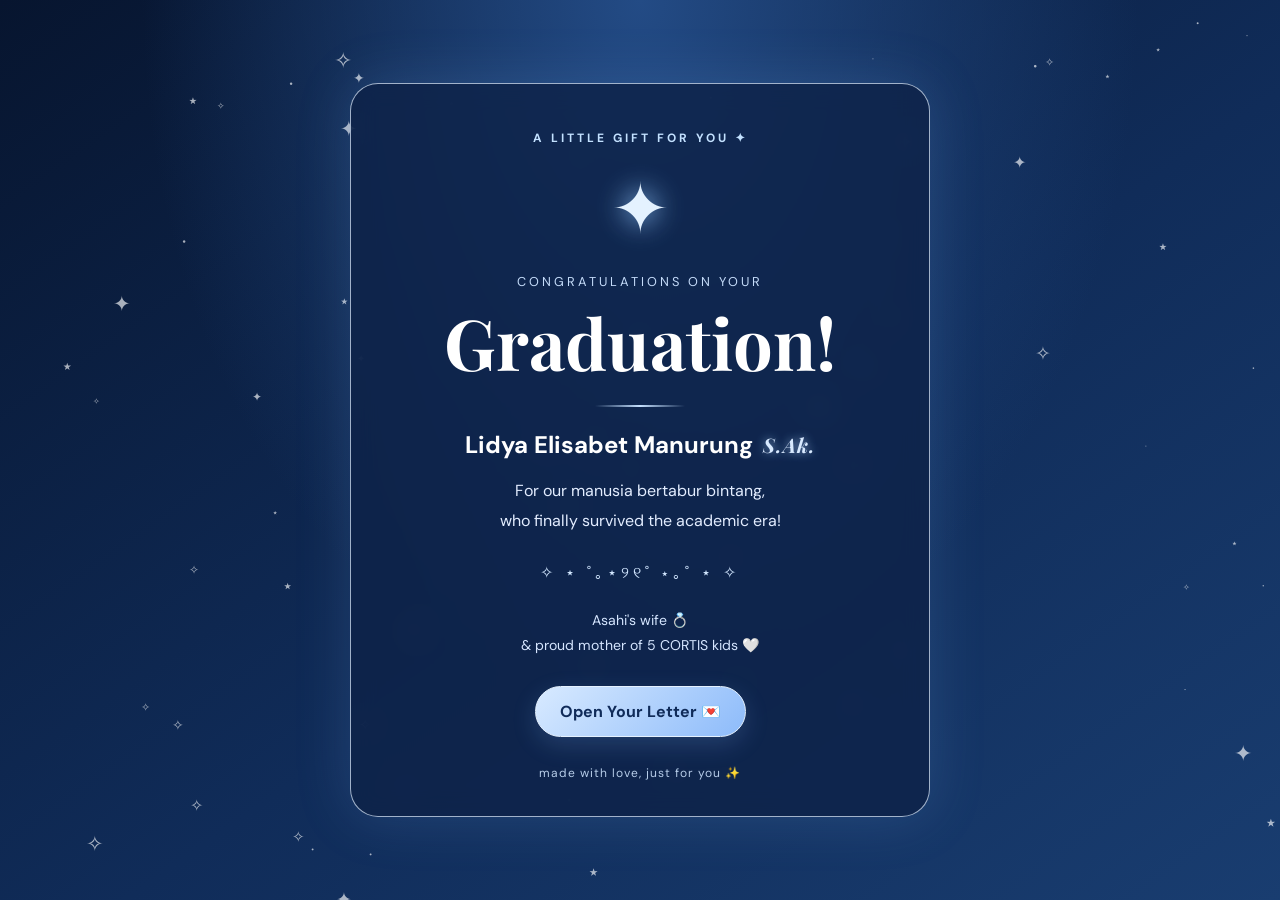
==== index.html @ f654beba "edit letter" ====
<!DOCTYPE html>
<html lang="id">
<head>
  <meta charset="UTF-8">
  <meta name="viewport" content="width=device-width, initial-scale=1.0">
  <title>liliksimanusiabertabur⭐ Graduation Scrapbook</title>
  <link rel="stylesheet" href="style.css">
  <script src="script.js" defer></script>
</head>
<body class="cover-page" data-page="cover">

  <div class="star-field" id="starField"></div>

  <main class="cover-container">
    <div class="cover-card">
      <p class="eyebrow">A LITTLE GIFT FOR YOU ✦</p>

      <div class="big-star">✦</div>

      <p class="cover-small">CONGRATULATIONS ON YOUR</p>
      <h1>Graduation!</h1>

      <div class="cover-line"></div>

      <div class="name-degree">
        <h2>Lidya Elisabet Manurung</h2>
        <p class="degree">S.Ak.</p>
      </div>

      <p class="cover-message">
        For our manusia bertabur bintang,<br>
        who finally survived the academic era!
      </p>

      <div class="star-row">✧ ⋆ ˚｡⋆୨୧˚ ⋆｡˚ ⋆ ✧</div>

      <p class="cover-joke">
         Asahi's wife 💍<br>
        & proud mother of 5 CORTIS kids 🤍
      </p>

      <a class="open-button" href="letter.html">
        Open Your Letter 💌
      </a>

      <p class="cover-footer">made with love, just for you ✨</p>
    </div>
  </main>

</body>
</html>
---- style.css ----
@import url('https://fonts.googleapis.com/css2?family=DM+Sans:wght@400;500;600;700&family=Playfair+Display:wght@500;600;700&display=swap');

:root {
  --navy: #07152f;
  --deep-blue: #102b59;
  --blue: #477ac1;
  --sky: #c6e1ff;
  --ice: #edf6ff;
  --silver: #dbe7f6;
  --white: #ffffff;
  --text: #172b4d;
}

* {
  box-sizing: border-box;
}

html {
  scroll-behavior: smooth;
}

body {
  margin: 0;
  font-family: 'DM Sans', sans-serif;
  color: var(--text);
  background: var(--navy);
  min-height: 100vh;
}

a {
  color: inherit;
  text-decoration: none;
}

button {
  font: inherit;
}

/* STAR BACKGROUND */

.star-field {
  position: fixed;
  inset: 0;
  overflow: hidden;
  pointer-events: none;
  z-index: 0;
}

.star {
  position: absolute;
  color: white;
  opacity: 0.65;
  animation: twinkle 2.5s ease-in-out infinite alternate;
}

@keyframes twinkle {
  from {
    opacity: 0.25;
    transform: scale(0.75) rotate(0deg);
  }

  to {
    opacity: 1;
    transform: scale(1.2) rotate(25deg);
  }
}

/* COVER PAGE */

.cover-page {
  background:
    radial-gradient(ellipse at top, #234b85 0%, transparent 55%),
    linear-gradient(145deg, #07152f, #102c59 55%, #193d70);
  color: white;
}

.cover-container {
  position: relative;
  z-index: 1;
  min-height: 100vh;
  padding: 30px 18px;
  display: flex;
  align-items: center;
  justify-content: center;
}

.cover-card {
  position: relative;
  width: 100%;
  max-width: 580px;
  padding: 46px 28px 35px;
  text-align: center;
  border: 1px solid rgba(226, 240, 255, 0.7);
  border-radius: 28px;
  background: rgba(14, 35, 72, 0.82);
  box-shadow: 0 0 55px rgba(125, 182, 255, 0.17);
  backdrop-filter: blur(12px);
}

.eyebrow {
  margin: 0 0 16px;
  color: #c3e1ff;
  font-size: 0.75rem;
  font-weight: 700;
  letter-spacing: 3px;
}

.big-star {
  margin: 18px 0;
  color: #e4f2ff;
  font-size: 70px;
  text-shadow: 0 0 28px #92c8ff;
  animation: starFloat 3s ease-in-out infinite;
}

@keyframes starFloat {
  0%, 100% {
    transform: translateY(0);
  }

  50% {
    transform: translateY(-8px);
  }
}

.cover-small {
  margin: 0;
  color: #c5dcfa;
  font-size: 0.8rem;
  letter-spacing: 3px;
}

.cover-card h1 {
  margin: 12px 0;
  color: white;
  font-family: 'Playfair Display', serif;
  font-size: clamp(2.6rem, 9vw, 4.4rem);
  line-height: 1.15;
}

.cover-line {
  width: 90px;
  height: 2px;
  margin: 22px auto;
  background: linear-gradient(90deg, transparent, #c6e1ff, transparent);
}

.cover-card h2 {
  margin: 0;
  font-size: clamp(1.1rem, 4vw, 1.6rem);
}


.name-degree {
  display: flex;
  justify-content: center;
  align-items: baseline;
  gap: 10px;
  flex-wrap: wrap;
}

.name-degree h2 {
  margin: 0;
  font-size: clamp(1rem, 3.5vw, 1.5rem);
}

.name-degree .degree {
  margin: 0;
  font-family: 'Playfair Display', serif;
  font-size: 1.25rem;
  font-weight: 700;
  font-style: italic;
  letter-spacing: 1px;
  color: #d9eaff;
  text-shadow: 0 0 10px rgba(174, 213, 255, 0.8);
  white-space: nowrap;
}

.cover-message {
  color: #e3edff;
  line-height: 1.9;
}

.star-row {
  margin: 25px 0;
  color: #d2e7ff;
  letter-spacing: 4px;
}

.cover-joke {
  margin: 0 0 28px;
  color: #d6e6ff;
  font-size: 0.88rem;
  line-height: 1.8;
}

.open-button {
  display: inline-block;
  padding: 14px 24px;
  border: 1px solid #e5f2ff;
  border-radius: 999px;
  background: linear-gradient(135deg, #d8eaff, #8dbbfa);
  color: #102b59;
  font-weight: 700;
  box-shadow: 0 8px 25px rgba(133, 185, 255, 0.18);
  transition: transform 0.25s, box-shadow 0.25s;
}

.open-button:hover {
  transform: translateY(-3px);
  box-shadow: 0 12px 30px rgba(133, 185, 255, 0.35);
}

.cover-footer {
  margin: 28px 0 0;
  color: #b7cde9;
  font-size: 0.75rem;
  letter-spacing: 1px;
}

/* LETTER PAGE */

.letter-page {
  background:
    radial-gradient(ellipse at top, #1a3d70, transparent 60%),
    linear-gradient(180deg, #07152f, #102b59 60%, #08152e);
}

.letter-header {
  position: relative;
  z-index: 1;
  padding: 35px 18px 15px;
  text-align: center;
  color: white;
}

.back-link {
  display: inline-block;
  margin-bottom: 35px;
  color: #d9eaff;
  font-size: 0.9rem;
}

.back-link:hover {
  text-decoration: underline;
}

.letter-header h1 {
  margin: 0;
  font-family: 'Playfair Display', serif;
  font-size: clamp(2rem, 7vw, 3.5rem);
}

.subtitle {
  color: #c6ddfa;
  line-height: 1.7;
}

.letter-content {
  position: relative;
  z-index: 1;
  width: min(100% - 32px, 850px);
  margin: 20px auto 60px;
}

/* MUSIC PLAYER */

.music-card {
  display: flex;
  align-items: center;
  gap: 16px;
  margin-bottom: 28px;
  padding: 20px;
  border: 1px solid rgba(221, 237, 255, 0.3);
  border-radius: 18px;
  background: rgba(255, 255, 255, 0.09);
  color: white;
  box-shadow: 0 10px 30px rgba(0, 0, 0, 0.1);
}

.music-icon {
  display: flex;
  flex-shrink: 0;
  align-items: center;
  justify-content: center;
  width: 52px;
  height: 52px;
  border-radius: 50%;
  background: #d9eaff;
  color: #173765;
  font-size: 1.8rem;
}

.music-info {
  flex: 1;
  min-width: 0;
}

.music-info h2 {
  margin: 0 0 5px;
  font-size: 1rem;
}

.music-info p {
  margin: 0;
  color: #d0e1f8;
  font-size: 0.8rem;
  line-height: 1.5;
}

.music-button {
  flex-shrink: 0;
  padding: 11px 15px;
  border: 0;
  border-radius: 999px;
  background: #d9eaff;
  color: #102b59;
  font-weight: 700;
  cursor: pointer;
  transition: transform 0.2s, background 0.2s;
}

.music-button:hover {
  transform: scale(1.04);
  background: white;
}

/* LETTER PAPER */

.letter-paper {
  padding: clamp(25px, 6vw, 55px);
  border: 1px solid #d5e3f5;
  border-radius: 8px;
  background:
    linear-gradient(rgba(255, 255, 255, 0.96), rgba(239, 247, 255, 0.98));
  box-shadow: 0 20px 55px rgba(0, 0, 0, 0.22);
  line-height: 1.95;
}

.paper-decoration {
  margin: 0 0 25px;
  color: #5787c2;
  text-align: center;
  letter-spacing: 7px;
}

.letter-date {
  color: #6281a8;
  font-size: 0.8rem;
  text-align: center;
}

.letter-paper h2 {
  color: #153867;
  font-family: 'Playfair Display', serif;
  font-size: 1.8rem;
}

.letter-paper h3 {
  margin-top: 32px;
  color: #204d85;
  font-family: 'Playfair Display', serif;
  font-size: 1.3rem;
  line-height: 1.5;
}

.letter-paper p {
  font-size: 0.96rem;
}

.letter-paper strong {
  color: #214f89;
}

.letter-paper blockquote {
  margin: 25px 0;
  padding: 22px;
  border-left: 4px solid #719fd8;
  border-radius: 0 12px 12px 0;
  background: #e3efff;
  color: #163c6d;
  font-family: 'Playfair Display', serif;
  font-size: 1.15rem;
  font-style: italic;
}

.letter-paper blockquote span {
  display: block;
  margin-top: 10px;
  font-family: 'DM Sans', sans-serif;
  font-size: 0.8rem;
  font-style: normal;
}

.letter-closing {
  margin-top: 30px;
}

.postscript {
  margin-top: 30px;
  padding-top: 20px;
  border-top: 1px dashed #9eb9dc;
  color: #58779d;
  font-size: 0.88rem !important;
  font-style: italic;
}

/* PHOTO SCRAPBOOK */

.gallery-section {
  padding: 70px 0 35px;
  text-align: center;
  color: white;
}

.gallery-section h2 {
  margin: 0;
  font-family: 'Playfair Display', serif;
  font-size: clamp(1.8rem, 6vw, 2.6rem);
}

.section-description {
  margin: 12px 0 35px;
  color: #d0e2fa;
  line-height: 1.7;
}

.photo-grid {
  display: grid;
  grid-template-columns: repeat(2, minmax(0, 1fr));
  align-items: start;
  gap: 28px 22px;
  max-width: 720px;
  margin: 0 auto;
  padding: 10px;
}

.polaroid {
  margin: 0;
  padding: 10px 10px 18px;
  background: #fff;
  color: #1d3557;
  box-shadow: 0 10px 25px rgba(0, 0, 0, 0.25);
  transition: transform 0.25s;
}

.polaroid:hover {
  z-index: 2;
  transform: rotate(0deg) scale(1.04);
}

.tilt-left {
  transform: rotate(-3deg);
}

.tilt-right {
  transform: rotate(3deg);
}

.polaroid img {
  display: block;
  width: 100%;
  aspect-ratio: 4 / 5;
  object-fit: cover;
  background: #dcecff;
}

.polaroid figcaption {
  padding-top: 13px;
  font-family: 'Playfair Display', serif;
  font-size: 0.92rem;
}

.gallery-note {
  margin-top: 35px;
  color: #cce2ff;
  font-size: 0.85rem;
  line-height: 1.8;
}

/* ENDING */

.ending-card {
  margin-top: 45px;
  padding: 35px 24px;
  border: 1px solid rgba(220, 238, 255, 0.4);
  border-radius: 22px;
  background: rgba(255, 255, 255, 0.08);
  color: white;
  text-align: center;
}

.ending-star {
  color: #d8eaff;
  font-size: 3rem;
  text-shadow: 0 0 25px #8cbfff;
}

.ending-card h2 {
  font-family: 'Playfair Display', serif;
  font-size: clamp(1.6rem, 5vw, 2.2rem);
}

.ending-card p {
  max-width: 530px;
  margin: 0 auto 25px;
  color: #d5e6ff;
  line-height: 1.8;
}

.site-footer {
  position: relative;
  z-index: 1;
  padding: 0 20px 30px;
  color: #c3d8f4;
  font-size: 0.8rem;
  text-align: center;
}

/* RESPONSIVE */

@media (max-width: 560px) {
  .cover-card {
    padding: 35px 20px 28px;
  }

  .music-card {
    flex-wrap: wrap;
  }

  .music-info {
    flex-basis: calc(100% - 75px);
  }

  .music-button {
    width: 100%;
  }

  .photo-grid {
    gap: 20px 13px;
    padding: 5px;
  }

  .polaroid {
    padding: 7px 7px 13px;
  }

  .polaroid figcaption {
    font-size: 0.78rem;
  }

  .letter-paper p {
    font-size: 0.91rem;
  }
}

@media (prefers-reduced-motion: reduce) {
  *,
  *::before,
  *::after {
    scroll-behavior: auto !important;
    animation-duration: 0.01ms !important;
    animation-iteration-count: 1 !important;
    transition-duration: 0.01ms !important;
  }
}
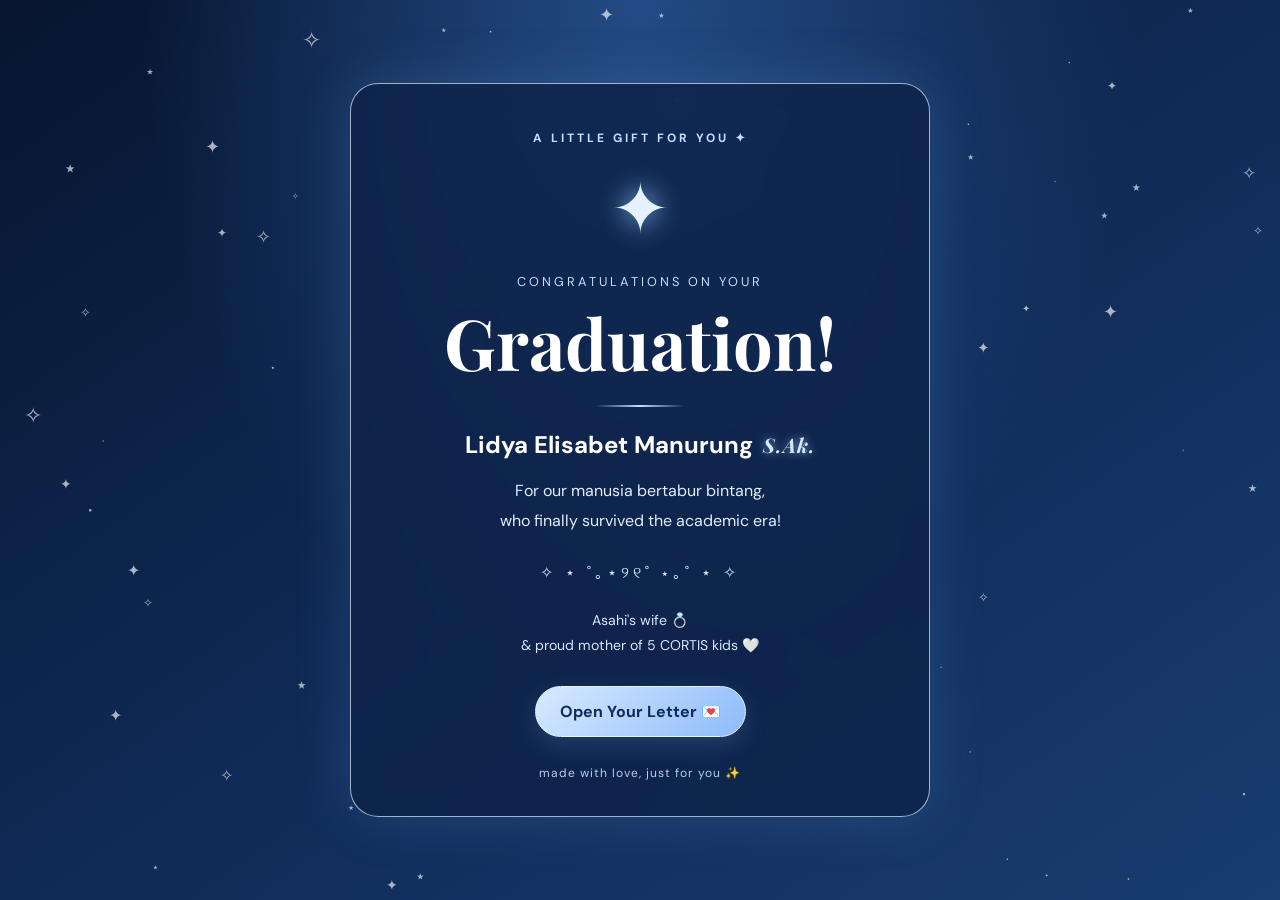
==== commit 925f390b: "update letter" ====
--- a/index.html
+++ b/index.html
@@ -20,7 +20,6 @@
 
       <p class="cover-small">CONGRATULATIONS ON YOUR</p>
       <h1>Graduation!</h1>
-
       <div class="cover-line"></div>
 
       <div class="name-degree">
--- a/style.css
+++ b/style.css
@@ -1,4 +1,3 @@
-
 @import url('https://fonts.googleapis.com/css2?family=DM+Sans:wght@400;500;600;700&family=Playfair+Display:wght@500;600;700&display=swap');
 
 :root {
@@ -37,7 +36,13 @@
   font: inherit;
 }
 
-/* STAR BACKGROUND */
+img {
+  max-width: 100%;
+}
+
+/* ================================
+   STAR BACKGROUND
+================================ */
 
 .star-field {
   position: fixed;
@@ -66,7 +71,9 @@
   }
 }
 
-/* COVER PAGE */
+/* ================================
+   COVER PAGE
+================================ */
 
 .cover-page {
   background:
@@ -151,7 +158,6 @@
   font-size: clamp(1.1rem, 4vw, 1.6rem);
 }
 
-
 .name-degree {
   display: flex;
   justify-content: center;
@@ -219,7 +225,9 @@
   letter-spacing: 1px;
 }
 
-/* LETTER PAGE */
+/* ================================
+   LETTER PAGE
+================================ */
 
 .letter-page {
   background:
@@ -264,7 +272,9 @@
   margin: 20px auto 60px;
 }
 
-/* MUSIC PLAYER */
+/* ================================
+   MUSIC PLAYER
+================================ */
 
 .music-card {
   display: flex;
@@ -326,14 +336,18 @@
   background: white;
 }
 
-/* LETTER PAPER */
+/* ================================
+   LETTER PAPER
+================================ */
 
 .letter-paper {
   padding: clamp(25px, 6vw, 55px);
   border: 1px solid #d5e3f5;
   border-radius: 8px;
-  background:
-    linear-gradient(rgba(255, 255, 255, 0.96), rgba(239, 247, 255, 0.98));
+  background: linear-gradient(
+    rgba(255, 255, 255, 0.96),
+    rgba(239, 247, 255, 0.98)
+  );
   box-shadow: 0 20px 55px rgba(0, 0, 0, 0.22);
   line-height: 1.95;
 }
@@ -406,7 +420,9 @@
   font-style: italic;
 }
 
-/* PHOTO SCRAPBOOK */
+/* ================================
+   PHOTO SCRAPBOOK
+================================ */
 
 .gallery-section {
   padding: 70px 0 35px;
@@ -479,7 +495,107 @@
   line-height: 1.8;
 }
 
-/* ENDING */
+/* ================================
+   K-POP FAMILY CORNER
+================================ */
+
+.kpop-family-section {
+  margin: 45px auto 30px;
+  padding: 32px 24px;
+  border: 1px solid rgba(220, 238, 255, 0.4);
+  border-radius: 24px;
+  background: linear-gradient(
+    145deg,
+    rgba(35, 73, 125, 0.85),
+    rgba(13, 34, 69, 0.95)
+  );
+  box-shadow: 0 15px 40px rgba(0, 0, 0, 0.15);
+  color: white;
+  text-align: center;
+}
+
+.kpop-family-section h2 {
+  margin: 0;
+  color: #e1efff;
+  font-family: 'Playfair Display', serif;
+  font-size: clamp(1.6rem, 5vw, 2.3rem);
+  line-height: 1.4;
+}
+
+.family-intro {
+  max-width: 530px;
+  margin: 14px auto 28px;
+  color: #d0e2fa;
+  font-size: 0.9rem;
+  line-height: 1.8;
+}
+
+.family-photo {
+  width: 100%;
+  margin: 28px auto;
+}
+
+.family-photo img {
+  display: block;
+  width: 100%;
+  height: auto;
+  margin: 0 auto;
+  object-fit: contain;
+  filter: drop-shadow(0 8px 14px rgba(0, 0, 0, 0.16));
+  transition: transform 0.3s ease;
+}
+
+.family-photo img:hover {
+  transform: translateY(-4px);
+}
+
+/* CORTIS GROUP IMAGE */
+
+.cortis-family img {
+  max-width: 620px;
+}
+
+/* ASAHI PORTRAIT */
+
+.asahi-family img {
+  max-width: 340px;
+}
+
+.family-photo p {
+  margin: 12px 0 0;
+  color: #d8e9ff;
+  font-size: 0.88rem;
+  font-style: italic;
+  line-height: 1.7;
+}
+
+.asahi-family span {
+  display: block;
+  margin-top: 8px;
+  color: #bcd8fa;
+  font-size: 0.78rem;
+  font-style: italic;
+}
+
+.family-divider {
+  margin: 30px 0;
+  color: #c6e1ff;
+  letter-spacing: 7px;
+}
+
+.family-note {
+  margin: 28px 0 0;
+  padding-top: 20px;
+  border-top: 1px dashed rgba(210, 230, 255, 0.35);
+  color: #bcd8fa;
+  font-size: 0.8rem;
+  font-style: italic;
+  line-height: 1.8;
+}
+
+/* ================================
+   ENDING
+================================ */
 
 .ending-card {
   margin-top: 45px;
@@ -518,9 +634,12 @@
   text-align: center;
 }
 
-/* RESPONSIVE */
+/* ================================
+   RESPONSIVE DESIGN
+================================ */
 
 @media (max-width: 560px) {
+
   .cover-card {
     padding: 35px 20px 28px;
   }
@@ -553,9 +672,33 @@
   .letter-paper p {
     font-size: 0.91rem;
   }
-}
+
+  .kpop-family-section {
+    padding: 26px 16px;
+    border-radius: 18px;
+  }
+
+  .family-intro {
+    font-size: 0.84rem;
+  }
+
+  .cortis-family img {
+    width: 100%;
+  }
+
+  .asahi-family img {
+    width: 85%;
+  }
+
+  .family-photo p {
+    font-size: 0.82rem;
+  }
+}
+
+/* REDUCED MOTION */
 
 @media (prefers-reduced-motion: reduce) {
+
   *,
   *::before,
   *::after {
@@ -564,4 +707,4 @@
     animation-iteration-count: 1 !important;
     transition-duration: 0.01ms !important;
   }
-}
+}
